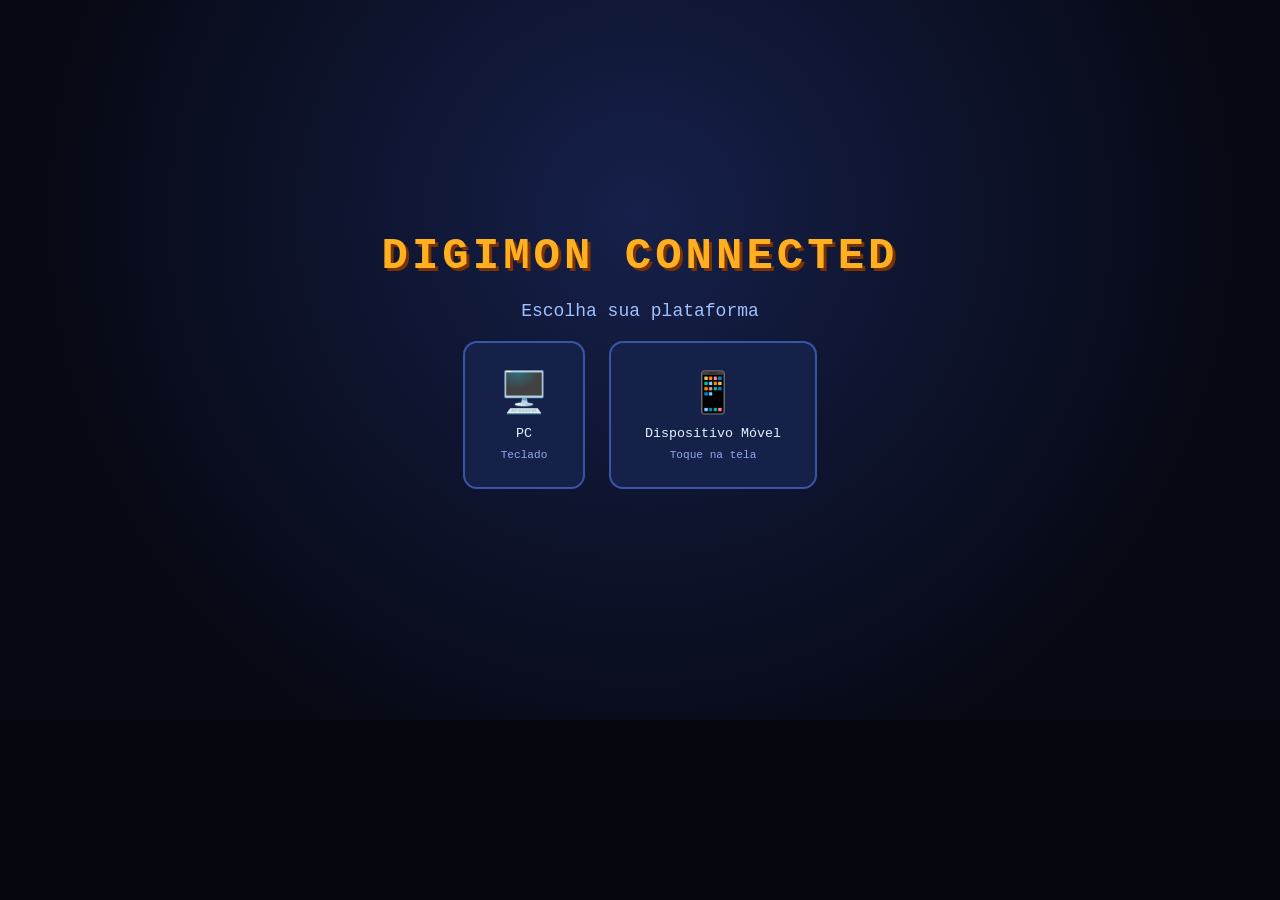
==== index.dev.html @ 406484e4 "Bundle the game into a single self-contained index.html Adds build.py, which inlines style.css, all " ====
<!DOCTYPE html>
<html lang="pt-BR">
<head>
<meta charset="UTF-8">
<meta name="viewport" content="width=device-width, initial-scale=1.0, maximum-scale=1.0, user-scalable=no">
<title>Digimon Connected</title>
<link rel="stylesheet" href="style.css">
</head>
<body>

<div id="app">

  <!-- ===================== GAME CANVAS ===================== -->
  <canvas id="game" width="960" height="540"></canvas>

  <!-- ===================== HUD (in-game) ===================== -->
  <div id="hud" class="hidden">
    <canvas id="hud-canvas" width="960" height="540"></canvas>
  </div>

  <!-- ===================== MOBILE TOUCH CONTROLS ===================== -->
  <div id="touch-controls" class="hidden">
    <div class="touch-left">
      <button id="btn-left" class="touch-btn dpad" data-action="left">◀</button>
      <button id="btn-right" class="touch-btn dpad" data-action="right">▶</button>
    </div>
    <div class="touch-right">
      <button id="btn-special" class="touch-btn small" data-action="special">SP</button>
      <button id="btn-attack" class="touch-btn big" data-action="attack">M1</button>
      <button id="btn-jump" class="touch-btn big" data-action="jump">⤒</button>
      <button id="btn-evolve" class="touch-btn small evolve" data-action="evolve">DNA</button>
    </div>
    <button id="btn-pause" class="touch-btn pause" data-action="pause">II</button>
  </div>

  <!-- ===================== FIRST RUN: PLATFORM SELECT ===================== -->
  <div id="screen-platform" class="screen">
    <h1 class="title">DIGIMON CONNECTED</h1>
    <p class="subtitle">Escolha sua plataforma</p>
    <div class="platform-choices">
      <button class="platform-btn" data-platform="pc">
        <div class="platform-icon">🖥️</div>
        <span>PC</span>
        <small>Teclado</small>
      </button>
      <button class="platform-btn" data-platform="mobile">
        <div class="platform-icon">📱</div>
        <span>Dispositivo Móvel</span>
        <small>Toque na tela</small>
      </button>
    </div>
  </div>

  <!-- ===================== MAIN MENU ===================== -->
  <div id="screen-main" class="screen hidden">
    <h1 class="title">DIGIMON CONNECTED</h1>
    <nav class="menu-list">
      <button data-menu-action="new-game">Novo Jogo</button>
      <button data-menu-action="continue">Continuar</button>
      <button data-menu-action="settings">Configurações</button>
      <button data-menu-action="credits">Créditos</button>
      <button data-menu-action="exit">Sair</button>
    </nav>
  </div>

  <!-- ===================== CHARACTER SELECT ===================== -->
  <div id="screen-charselect" class="screen hidden">
    <h1 class="title">Escolha seu Parceiro</h1>
    <div id="char-cards" class="char-cards"></div>
    <div class="screen-footer">
      <button data-menu-action="back-main" class="btn-ghost">Voltar</button>
      <button data-menu-action="confirm-char" class="btn-primary" disabled id="btn-confirm-char">Começar</button>
    </div>
  </div>

  <!-- ===================== SETTINGS ===================== -->
  <div id="screen-settings" class="screen hidden">
    <h1 class="title">Configurações</h1>
    <div class="settings-body">
      <div class="settings-row">
        <label>Plataforma</label>
        <div class="segmented">
          <button data-set-platform="pc">PC</button>
          <button data-set-platform="mobile">Mobile</button>
        </div>
      </div>
      <div class="settings-row">
        <label>Volume Música</label>
        <input type="range" id="vol-music" min="0" max="100" value="60">
      </div>
      <div class="settings-row">
        <label>Volume Efeitos</label>
        <input type="range" id="vol-sfx" min="0" max="100" value="80">
      </div>
      <div id="keybind-section">
        <h3>Teclas (clique e pressione uma tecla)</h3>
        <div class="keybind-grid" id="keybind-grid"></div>
      </div>
    </div>
    <div class="screen-footer">
      <button data-menu-action="back-main" class="btn-ghost">Voltar</button>
    </div>
  </div>

  <!-- ===================== CREDITS ===================== -->
  <div id="screen-credits" class="screen hidden">
    <h1 class="title">Créditos</h1>
    <div class="credits-body">
      <p><strong>Digimon Connected</strong> — Fan game não-oficial.</p>
      <p>Digimon é uma propriedade da Bandai / Toei Animation.</p>
      <p>Desenvolvido com HTML5 Canvas, CSS e JavaScript puro.</p>
      <p>Sprites, HUD, música e efeitos gerados proceduralmente neste projeto.</p>
    </div>
    <div class="screen-footer">
      <button data-menu-action="back-main" class="btn-ghost">Voltar</button>
    </div>
  </div>

  <!-- ===================== PAUSE MENU ===================== -->
  <div id="screen-pause" class="screen overlay-screen hidden">
    <h1 class="title">Pausado</h1>
    <nav class="menu-list">
      <button data-menu-action="resume">Continuar</button>
      <button data-menu-action="save-now">Salvar Jogo</button>
      <button data-menu-action="settings">Configurações</button>
      <button data-menu-action="quit-to-menu">Menu Principal</button>
    </nav>
  </div>

  <!-- ===================== GAME OVER ===================== -->
  <div id="screen-gameover" class="screen overlay-screen hidden">
    <h1 id="gameover-title" class="title title-danger">FIM DE JOGO</h1>
    <p id="gameover-info" class="subtitle"></p>
    <nav class="menu-list">
      <button data-menu-action="retry-checkpoint">Voltar ao Checkpoint</button>
      <button data-menu-action="quit-to-menu">Menu Principal</button>
    </nav>
  </div>

  <!-- ===================== DIGIVICE PANEL MENUS (in-game overlays) ===================== -->
  <div id="panel-evolution" class="digivice-panel hidden">
    <h2>Digievolução</h2>
    <div id="evolution-list" class="evolution-list"></div>
    <button class="btn-ghost panel-close" data-menu-action="close-panel">Fechar</button>
  </div>

  <div id="panel-backpack" class="digivice-panel hidden">
    <h2>Mochila</h2>
    <div id="backpack-grid" class="backpack-grid"></div>
    <button class="btn-ghost panel-close" data-menu-action="close-panel">Fechar</button>
  </div>

  <div id="panel-save" class="digivice-panel hidden">
    <h2>Salvar Jogo</h2>
    <p id="save-status-text">—</p>
    <div class="screen-footer">
      <button class="btn-primary" data-menu-action="do-save">Salvar Agora</button>
      <button class="btn-ghost panel-close" data-menu-action="close-panel">Fechar</button>
    </div>
  </div>

  <div id="panel-map" class="digivice-panel hidden">
    <h2>Mapa</h2>
    <canvas id="map-canvas" width="700" height="360"></canvas>
    <button class="btn-ghost panel-close" data-menu-action="close-panel">Fechar</button>
  </div>

  <!-- ===================== TOAST / NOTIFICATIONS ===================== -->
  <div id="toast" class="toast hidden"></div>

</div>

<script src="js/data.js"></script>
<script src="js/assets.js"></script>
<script src="js/audio.js"></script>
<script src="js/input.js"></script>
<script src="js/save.js"></script>
<script src="js/sprites.js"></script>
<script src="js/particles.js"></script>
<script src="js/entities.js"></script>
<script src="js/hud.js"></script>
<script src="js/ui.js"></script>
<script src="js/game.js"></script>
<script src="js/main.js"></script>
</body>
</html>
---- style.css ----
* { margin: 0; padding: 0; box-sizing: border-box; -webkit-tap-highlight-color: transparent; user-select: none; }

html, body {
  height: 100%;
  background: #05070f;
  font-family: 'Segoe UI', 'Courier New', monospace;
  color: #e8f0ff;
  overflow: hidden;
}

#app {
  position: relative;
  width: 100vw;
  height: 100vh;
  max-width: 100vw;
  max-height: 100vw * 0.5625;
  margin: 0 auto;
  aspect-ratio: 16 / 9;
  overflow: hidden;
  background: #000;
}
@media (min-aspect-ratio: 16/9) {
  #app { width: 177.78vh; height: 100vh; }
}
@media (max-aspect-ratio: 16/9) {
  #app { width: 100vw; height: 56.25vw; }
}

#game, #hud-canvas {
  position: absolute; inset: 0;
  width: 100%; height: 100%;
  image-rendering: pixelated;
}
#hud { position: absolute; inset: 0; z-index: 5; }
#hud.hidden { display: none; }

/* ===================== screens ===================== */
.screen {
  position: absolute; inset: 0;
  display: flex; flex-direction: column; align-items: center; justify-content: center;
  gap: 20px;
  background: radial-gradient(circle at 50% 30%, #16204a 0%, #060812 75%);
  z-index: 20;
  padding: 20px;
  text-align: center;
}
.screen.hidden { display: none; }
.overlay-screen { background: rgba(4, 6, 16, 0.88); }

.title {
  font-size: clamp(24px, 5vw, 44px);
  letter-spacing: 4px;
  color: #ffb020;
  text-shadow: 3px 3px 0 #7a3200;
}
.title-danger { color: #ff5050; text-shadow: 3px 3px 0 #4a0000; }
.subtitle { font-size: clamp(13px, 2vw, 18px); color: #9fc0ff; }

.menu-list { display: flex; flex-direction: column; gap: 12px; width: min(320px, 80vw); }
.menu-list button, .btn-primary, .btn-ghost {
  font-family: inherit; font-size: 16px; font-weight: bold;
  padding: 13px 20px; border-radius: 10px; cursor: pointer; border: 2px solid #3a55a8;
  background: #16214a; color: #e8f0ff; transition: transform .1s, background .15s;
}
.menu-list button:hover, .btn-primary:hover, .btn-ghost:hover { background: #223066; transform: translateY(-2px); }
.btn-primary { background: #ffb020; color: #3a2000; border-color: #ffb020; }
.btn-primary:hover { background: #ffc95e; }
.btn-primary:disabled { opacity: 0.4; cursor: not-allowed; transform: none; }
.btn-ghost { background: transparent; }

/* platform select */
.platform-choices { display: flex; gap: 24px; flex-wrap: wrap; justify-content: center; }
.platform-btn {
  background: #16214a; border: 2px solid #3a55a8; border-radius: 14px;
  padding: 26px 34px; color: #e8f0ff; font-family: inherit; cursor: pointer;
  display: flex; flex-direction: column; align-items: center; gap: 8px;
  transition: transform .12s, border-color .12s;
}
.platform-btn:hover { transform: translateY(-4px); border-color: #ffb020; }
.platform-icon { font-size: 40px; }
.platform-btn small { color: #8fa8e8; }

/* character select */
.char-cards { display: flex; gap: 18px; flex-wrap: wrap; justify-content: center; max-width: 90vw; }
.char-card {
  background: #16214a; border: 2px solid #3a55a8; border-radius: 12px; padding: 14px 16px;
  display: flex; flex-direction: column; align-items: center; gap: 6px; cursor: pointer;
  color: #e8f0ff; font-family: inherit; transition: transform .12s, border-color .12s;
}
.char-card:hover { transform: translateY(-4px); }
.char-card.selected { border-color: #ffb020; box-shadow: 0 0 16px rgba(255,176,32,0.5); }
.char-card canvas { image-rendering: pixelated; background: rgba(0,0,0,0.25); border-radius: 8px; }
.char-name { font-weight: bold; }
.char-evo { font-size: 12px; color: #8fa8e8; }
.screen-footer { display: flex; gap: 14px; margin-top: 6px; }
.controls-hint { font-size: 13px; color: #7f96c8; }

/* settings */
.settings-body { width: min(520px, 90vw); display: flex; flex-direction: column; gap: 16px; text-align: left; }
.settings-row { display: flex; align-items: center; justify-content: space-between; gap: 12px; }
.settings-row label { min-width: 130px; color: #cfe0ff; }
.settings-row input[type="range"] { flex: 1; }
.segmented { display: flex; border: 2px solid #3a55a8; border-radius: 8px; overflow: hidden; }
.segmented button { font-family: inherit; padding: 8px 16px; background: #16214a; color: #e8f0ff; border: none; cursor: pointer; }
.segmented button.active { background: #ffb020; color: #3a2000; }
#keybind-section h3 { color: #9fc0ff; font-size: 14px; margin-top: 6px; }
.keybind-grid { display: flex; flex-direction: column; gap: 8px; max-height: 220px; overflow-y: auto; }
.keybind-row { display: flex; justify-content: space-between; align-items: center; background: #101a38; padding: 8px 12px; border-radius: 8px; }
.keybind-key { font-family: inherit; background: #223066; color: #fff; border: 1px solid #3a55a8; border-radius: 6px; padding: 6px 10px; cursor: pointer; min-width: 120px; }

.credits-body { max-width: 480px; display: flex; flex-direction: column; gap: 10px; color: #cfe0ff; }

/* ===================== touch controls ===================== */
#touch-controls { position: absolute; inset: 0; z-index: 15; pointer-events: none; }
#touch-controls.hidden { display: none; }
.touch-btn {
  position: absolute; pointer-events: auto;
  background: rgba(20, 30, 60, 0.55); border: 2px solid rgba(150, 180, 255, 0.5);
  color: #fff; border-radius: 50%; font-family: inherit; font-weight: bold;
  display: flex; align-items: center; justify-content: center;
  touch-action: none;
}
.touch-btn.active { background: rgba(255, 176, 32, 0.55); }
.touch-left { position: absolute; left: 3%; bottom: 8%; width: 40%; height: 30%; }
.touch-left .dpad { width: 62px; height: 62px; font-size: 22px; bottom: 0; }
#btn-left { position: absolute; left: 0; bottom: 10px; }
#btn-right { position: absolute; left: 76px; bottom: 10px; }
.touch-right { position: absolute; right: 3%; bottom: 6%; width: 46%; height: 34%; }
.touch-btn.big { width: 76px; height: 76px; font-size: 16px; }
.touch-btn.small { width: 56px; height: 56px; font-size: 12px; }
#btn-jump { position: absolute; right: 6px; bottom: 60px; }
#btn-attack { position: absolute; right: 96px; bottom: 10px; }
#btn-special { position: absolute; right: 176px; bottom: 70px; }
#btn-evolve { position: absolute; right: 8px; bottom: 150px; background: rgba(255,176,32,0.35); }
.touch-btn.pause { top: 14px; right: 14px; width: 44px; height: 44px; font-size: 14px; border-radius: 8px; }

/* ===================== digivice panels ===================== */
.digivice-panel {
  position: absolute; inset: 0; z-index: 25;
  background: rgba(4,6,16,0.9);
  display: flex; flex-direction: column; align-items: center; justify-content: center; gap: 16px;
  padding: 20px;
}
.digivice-panel.hidden { display: none; }
.digivice-panel h2 { color: #ffb020; letter-spacing: 2px; }

.evolution-list { display: flex; flex-direction: column; gap: 12px; width: min(420px, 90vw); }
.evolution-row {
  display: flex; align-items: center; gap: 14px; background: #101a38; border: 2px solid #2a3a6a;
  border-radius: 10px; padding: 10px 14px;
}
.evolution-row.active { border-color: #4fd0ff; }
.evolution-row canvas { background: rgba(0,0,0,0.3); border-radius: 8px; }
.evolution-info { display: flex; flex-direction: column; text-align: left; flex: 1; }
.evolution-info span { font-size: 12px; color: #9fc0ff; }

.backpack-grid { display: grid; grid-template-columns: repeat(auto-fill, minmax(120px,1fr)); gap: 10px; width: min(560px, 90vw); max-height: 50vh; overflow-y: auto; }
.backpack-item { background: #101a38; border: 2px solid #2a3a6a; border-radius: 10px; padding: 10px; display: flex; flex-direction: column; align-items: center; gap: 4px; }
.backpack-item.usable { cursor: pointer; border-color: #3ecb3e; }
.backpack-item.usable:hover { background: #16214a; }
.bp-icon { font-size: 26px; }
.bp-name { font-size: 11px; text-align: center; color: #cfe0ff; }
.bp-count { font-size: 11px; color: #ffb020; }
.empty-hint { color: #8fa8e8; }

#map-canvas { background: #0a1220; border: 2px solid #2a3a6a; border-radius: 8px; max-width: 90vw; }

/* ===================== toast ===================== */
.toast {
  position: absolute; bottom: 12%; left: 50%; transform: translateX(-50%);
  background: rgba(10,16,32,0.9); border: 1px solid #3a55a8; border-radius: 10px;
  padding: 10px 20px; font-size: 14px; z-index: 30; pointer-events: none;
}
.toast.hidden { display: none; }
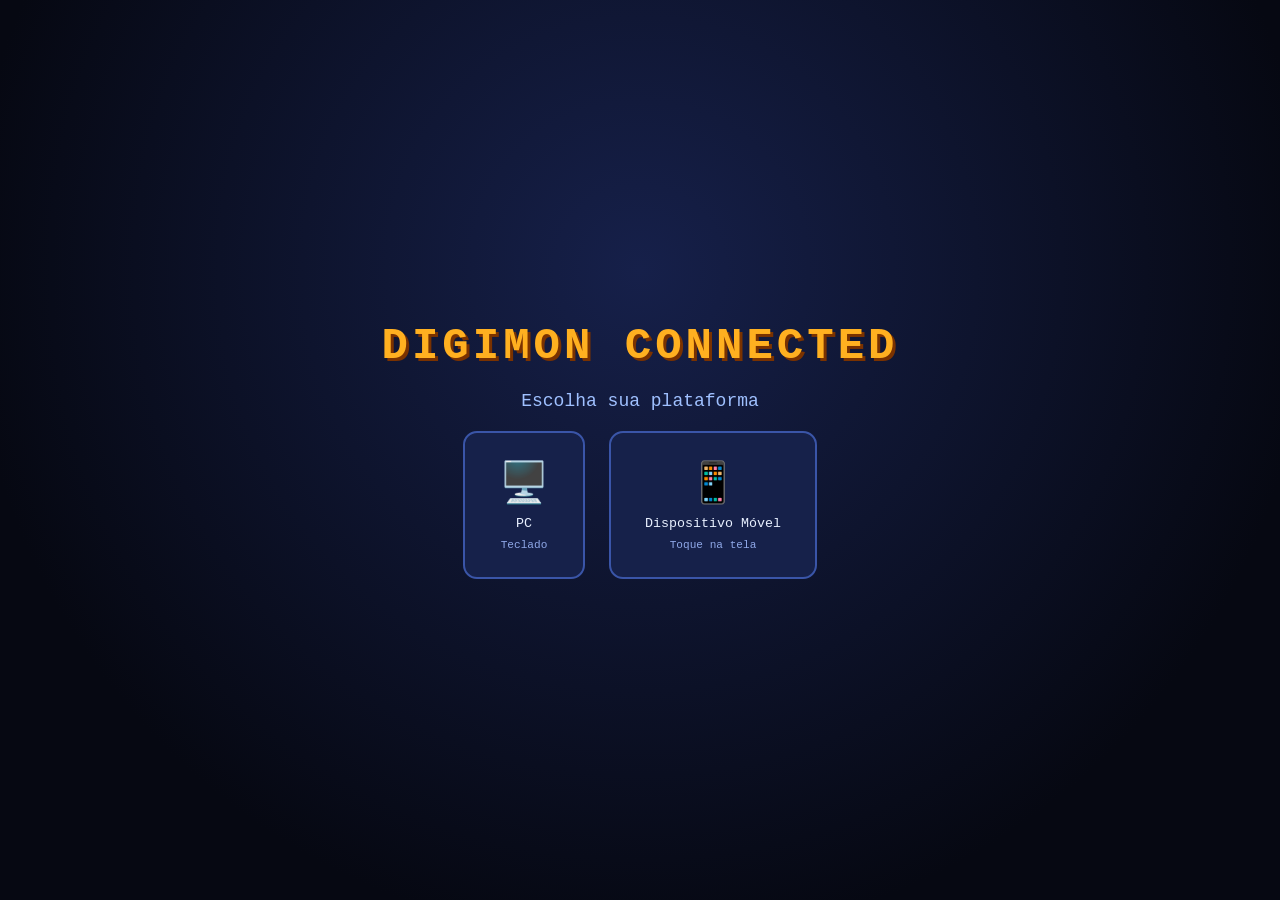
==== commit e0bb3c2e: "Fix cramped mobile layout and re-cut sprites from green-screen sheets Mobile layout (the game was PC" ====
--- a/index.dev.html
+++ b/index.dev.html
@@ -2,7 +2,7 @@
 <html lang="pt-BR">
 <head>
 <meta charset="UTF-8">
-<meta name="viewport" content="width=device-width, initial-scale=1.0, maximum-scale=1.0, user-scalable=no">
+<meta name="viewport" content="width=device-width, initial-scale=1.0, maximum-scale=1.0, user-scalable=no, viewport-fit=cover">
 <title>Digimon Connected</title>
 <link rel="stylesheet" href="style.css">
 </head>
@@ -168,6 +168,12 @@
   <!-- ===================== TOAST / NOTIFICATIONS ===================== -->
   <div id="toast" class="toast hidden"></div>
 
+  <!-- ===================== ROTATE HINT (mobile portrait) ===================== -->
+  <div id="rotate-hint">
+    <div class="rotate-icon">📱</div>
+    <p>Gire o celular para jogar na horizontal</p>
+  </div>
+
 </div>
 
 <script src="js/data.js"></script>
--- a/style.css
+++ b/style.css
@@ -8,22 +8,16 @@
   overflow: hidden;
 }
 
+/* the app fills the real screen; the canvases' internal resolution is
+   re-derived from the actual aspect ratio in Game.resize(), so nothing is
+   letterboxed or squeezed on phones */
 #app {
   position: relative;
   width: 100vw;
   height: 100vh;
-  max-width: 100vw;
-  max-height: 100vw * 0.5625;
-  margin: 0 auto;
-  aspect-ratio: 16 / 9;
+  height: 100dvh;
   overflow: hidden;
   background: #000;
-}
-@media (min-aspect-ratio: 16/9) {
-  #app { width: 177.78vh; height: 100vh; }
-}
-@media (max-aspect-ratio: 16/9) {
-  #app { width: 100vw; height: 56.25vw; }
 }
 
 #game, #hud-canvas {
@@ -121,18 +115,46 @@
   touch-action: none;
 }
 .touch-btn.active { background: rgba(255, 176, 32, 0.55); }
-.touch-left { position: absolute; left: 3%; bottom: 8%; width: 40%; height: 30%; }
-.touch-left .dpad { width: 62px; height: 62px; font-size: 22px; bottom: 0; }
+.touch-left { position: absolute; left: 2%; bottom: 4%; width: 40%; height: 34%; }
+.touch-left .dpad { width: clamp(56px, 13vmin, 88px); height: clamp(56px, 13vmin, 88px); font-size: 22px; }
 #btn-left { position: absolute; left: 0; bottom: 10px; }
-#btn-right { position: absolute; left: 76px; bottom: 10px; }
-.touch-right { position: absolute; right: 3%; bottom: 6%; width: 46%; height: 34%; }
-.touch-btn.big { width: 76px; height: 76px; font-size: 16px; }
-.touch-btn.small { width: 56px; height: 56px; font-size: 12px; }
-#btn-jump { position: absolute; right: 6px; bottom: 60px; }
-#btn-attack { position: absolute; right: 96px; bottom: 10px; }
-#btn-special { position: absolute; right: 176px; bottom: 70px; }
-#btn-evolve { position: absolute; right: 8px; bottom: 150px; background: rgba(255,176,32,0.35); }
+#btn-right { position: absolute; left: clamp(66px, 15vmin, 102px); bottom: 10px; }
+.touch-right { position: absolute; right: 2%; bottom: 4%; width: 48%; height: 40%; }
+.touch-btn.big { width: clamp(64px, 14vmin, 96px); height: clamp(64px, 14vmin, 96px); font-size: 16px; }
+.touch-btn.small { width: clamp(48px, 11vmin, 72px); height: clamp(48px, 11vmin, 72px); font-size: 12px; }
+#btn-jump { position: absolute; right: 6px; bottom: clamp(64px, 15vmin, 104px); }
+#btn-attack { position: absolute; right: clamp(80px, 17vmin, 120px); bottom: 10px; }
+#btn-special { position: absolute; right: clamp(150px, 33vmin, 230px); bottom: clamp(64px, 15vmin, 110px); }
+#btn-evolve { position: absolute; right: 8px; bottom: clamp(140px, 32vmin, 220px); background: rgba(255,176,32,0.35); }
+.touch-btn.evolve.ready {
+  background: rgba(255, 176, 32, 0.9);
+  color: #3a2000;
+  box-shadow: 0 0 20px rgba(255, 176, 32, 0.9);
+  animation: evolve-pulse 0.9s ease-in-out infinite;
+}
+@keyframes evolve-pulse {
+  0%, 100% { transform: scale(1); }
+  50% { transform: scale(1.12); }
+}
 .touch-btn.pause { top: 14px; right: 14px; width: 44px; height: 44px; font-size: 14px; border-radius: 8px; }
+
+/* ===================== rotate hint (mobile portrait) ===================== */
+#rotate-hint {
+  display: none;
+  position: absolute; inset: 0; z-index: 100;
+  background: #060812;
+  flex-direction: column; align-items: center; justify-content: center;
+  gap: 14px; text-align: center; padding: 24px;
+  font-size: 18px; color: #cfe0ff;
+}
+#rotate-hint .rotate-icon { font-size: 56px; animation: rotate-wiggle 1.6s ease-in-out infinite; }
+@keyframes rotate-wiggle {
+  0%, 20%, 100% { transform: rotate(0deg); }
+  55%, 75% { transform: rotate(-90deg); }
+}
+@media (orientation: portrait) and (pointer: coarse) {
+  #rotate-hint { display: flex; }
+}
 
 /* ===================== digivice panels ===================== */
 .digivice-panel {
@@ -163,7 +185,7 @@
 .bp-count { font-size: 11px; color: #ffb020; }
 .empty-hint { color: #8fa8e8; }
 
-#map-canvas { background: #0a1220; border: 2px solid #2a3a6a; border-radius: 8px; max-width: 90vw; }
+#map-canvas { background: #0a1220; border: 2px solid #2a3a6a; border-radius: 8px; max-width: 90vw; max-height: 55vh; height: auto; }
 
 /* ===================== toast ===================== */
 .toast {
